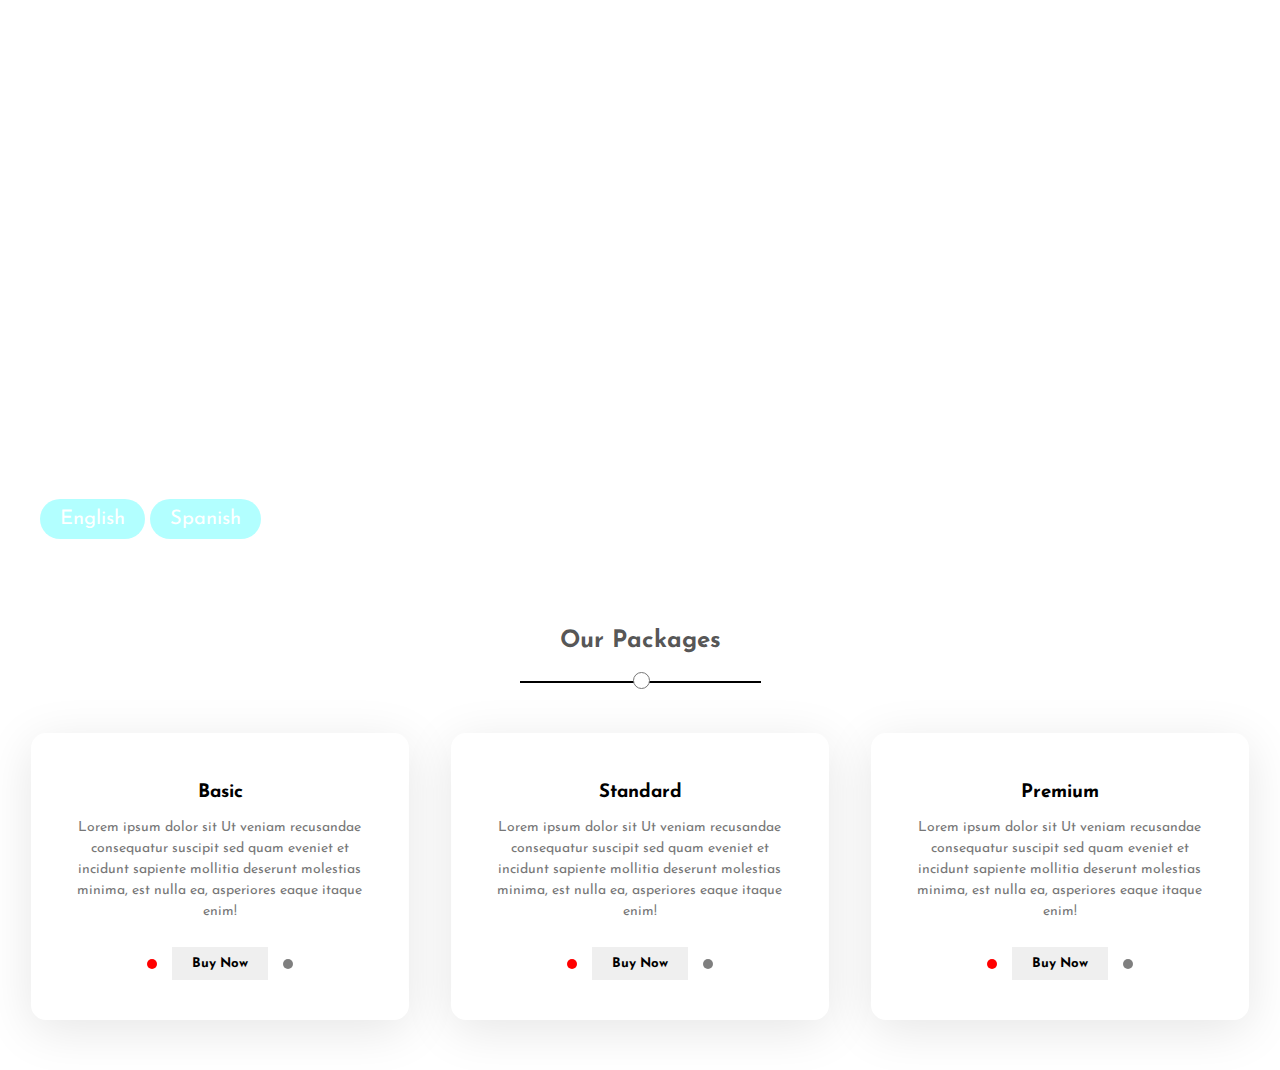
==== index.html @ 90517c31 "first commit" ====
<!DOCTYPE html>
<html>
  <head>
    <meta charset="utf-8" />
    <title>My first three.js app</title>
    <meta http-equiv="Content-Type" content="text/html; charset=utf-8" />
    <meta name="viewport" content="width=device-width, initial-scale=1.0">
    <link rel="stylesheet" href="./animated.css" />
    <link rel="preconnect" href="https://fonts.googleapis.com">
<link rel="preconnect" href="https://fonts.gstatic.com" crossorigin>
<link href="https://fonts.googleapis.com/css2?family=Josefin+Sans:ital,wght@0,300;0,400;0,500;0,600;0,700;1,300;1,400;1,600;1,700&display=swap" rel="stylesheet">
  </head>
  <body>
    <div class="cover-container" id="cover-container">
      <div class="cover" id="cover">
        <h1  id="cover-heading">The Best Watch</h1>
        <p  id="cover-text">
          Lorem ipsum dolor sit amet consectetur adipisicing elit. Unde vel animi soluta vero voluptate recusandae non fugit excepturi doloremque beatae placeat natus velit molestias quos, illum esse odio accusantium quam?
        </p>
		<button id="english" class="english">English</button>
		<button id="spanish" class="spanish">Spanish</button>
      </div>
      <!-- <div class="flash">
        <div></div>
      </div> -->
      <!-- <svg xmlns="http://www.w3.org/2000/svg" viewBox="0 0 1440 320"><path fill="#4b0082" fill-opacity="1" d="M0,288L48,282.7C96,277,192,267,288,240C384,213,480,171,576,154.7C672,139,768,149,864,154.7C960,160,1056,160,1152,133.3C1248,107,1344,53,1392,26.7L1440,0L1440,0L1392,0C1344,0,1248,0,1152,0C1056,0,960,0,864,0C768,0,672,0,576,0C480,0,384,0,288,0C192,0,96,0,48,0L0,0Z"></path></svg> -->
    <div id="canvas"></div>
    </div>
    <div class="packages">
    <h2 >Our Packages</h2>
    <div class="card-parent">
    <div class="card">
      <h3>Basic</h3>
      <p>Lorem ipsum dolor sit Ut veniam recusandae consequatur suscipit sed quam eveniet et incidunt sapiente mollitia deserunt molestias minima, est nulla ea, asperiores eaque itaque enim!</p>
      <button>Buy Now</button>
    </div>
    <div class="card">
      <h3>Standard</h3>
      <p>Lorem ipsum dolor sit Ut veniam recusandae consequatur suscipit sed quam eveniet et incidunt sapiente mollitia deserunt molestias minima, est nulla ea, asperiores eaque itaque enim!</p>
      <button>Buy Now</button>
    </div>
    <div class="card">
      <h3>Premium</h3>
      <p>Lorem ipsum dolor sit Ut veniam recusandae consequatur suscipit sed quam eveniet et incidunt sapiente mollitia deserunt molestias minima, est nulla ea, asperiores eaque itaque enim!</p>
      <button>Buy Now</button>
    </div>
  </div>

  </div>
    
    <script src="./Three.js"></script>
    <script src="./GLTFLoader.js"></script>
    <script src="https://cdnjs.cloudflare.com/ajax/libs/gsap/3.11.3/gsap.min.js"></script>
    <script type="module" src="./landing-page.js"></script>
  </body>
</html>
---- animated.css ----
* {
  padding: 0;
  margin: 0;
  box-sizing: border-box;
  font-family: "Josefin Sans", sans-serif;
}

canvas {
  /* position: fixed;
    top: 0;
    left: 0; */
  /* z-index: -1; */
  width: 100% !important;
  height: 60% !important;
  z-index: 100;

}

.cover-container {
  color: white;
  background-image: url("https://images.unsplash.com/photo-1618556450994-a6a128ef0d9d?ixlib=rb-1.2.1&ixid=MnwxMjA3fDB8MHxleHBsb3JlLWZlZWR8Nzd8fHxlbnwwfHx8fA%3D%3D&auto=format&fit=crop&w=400&q=60");
  background-repeat: no-repeat;
  background-size: cover;
  display: flex;
  align-items: center;
}

@media (max-width: 767px) {
  canvas {
    width: 100% !important;
    height: 60% !important;
    z-index: 500;
    display: block;
    padding: 0;
    margin: 0;
  }

  .cover-container {
    flex-direction: column;
    text-align: center;
  }

  .cover {
    padding: 40px 20px 0 !important;

  }


  .cover p {
    font-size: 22px !important;
    line-height: 1.5 !important;
    padding: 40px 10px;
    width: 80%;
    margin: auto;
  }

  .cover h1 {
    font-size: 40px;
    padding: 20px 0;
  }
}
@media (max-width: 340px){
  .cover h1{
    font-size: 25px !important;
  }
  .cover p{
    font-size: 16px;
  }
}

#canvas {
  height: 100%;
  display: flex;
  align-items: center;
}

.cover-container>* {
  flex: 1;
}

/* .cover-container svg{
    position: absolute;
    top: 0;
    left: 0;
    height: 100%;
    width: 100%;
} */
.cover {
  /* max-width: 50%; */
  padding: 40px;
  padding-top: 80px;
  padding-right: 0;
  /* flex-basis: 1; */
  /* padding-bottom: 100px; */
}

.cover h1 {
  font-size: 97px;
  font-weight: 700;
}

.cover p {
  font-size: 26px;
  margin-top: 15px;
  line-height: 1.5;
}

.cover button {
  padding: 10px 20px;
  font-size: 20px;
  color: black;
  /* border-radius: 10px; */
  margin-top: 15px;
  /* border-width: 10px; */
  /* background-color: white; */
  border-image-outset: 13px !important;
  position: relative;
  border-radius: 20px;
  background-color: rgba(0, 255, 255, 0.301);
  color: white;
  border: none;
}

.cover .english:hover,
.cover .english:active {
  background-image: url("https://cdn.pixabay.com/photo/2016/11/10/23/00/united-1815379__340.jpg");
  background-repeat: no-repeat;
  background-size: cover;
  color: white;
}

.cover .spanish:hover,
.cover .spanish:active {
  background-image: url("https://cdn.pixabay.com/photo/2020/06/14/17/31/spain-5298695__340.jpg");
  background-repeat: no-repeat;
  background-size: cover;
  color: white;
}

.cover button::before {}

.cover button::after {
  content: '';
  background: url('https://media.istockphoto.com/vectors/the-united-states-of-america-flag-vector-illustration-vector-id961747352?k=20&m=961747352&s=612x612&w=0&h=Hje8pMjiIxNZZX0lTZFvUfoZyPmCGcQANK3k0Y3XvZs=') 30 round;
  width: 20px;
  height: 100%;
  position: absolute;
  top: 0;
  left: -20;
  z-index: 100000;
}

.cover button:last-of-type:before {
  margin-left: 50px;
  border-image: url('https://media.istockphoto.com/photos/full-frame-flag-of-spain-flag-picture-id479224872?b=1&k=20&m=479224872&s=170667a&w=0&h=rshpQtaimsvrQO7jwsIdpn1KFBjyGocYDklzRdkbYJA=');
  border-image-slice: 34%;
}

.flash {
  background-color: rgba(255, 255, 255, 0.788);
  width: 150px;
  height: 150px;
  border-radius: 50%;
  transform: rotateX(60deg);
  position: relative;
  right: 115px;
}

.flash div {
  height: 0px;
  width: 200px;
  position: absolute;
  background-color: transparent;
  bottom: 80px;

  border-radius: 20px;
  border-top: 450px solid rgba(255, 255, 255, 0.329);
  border-left: 25px solid transparent;
  border-right: 25px solid transparent;
  left: -25px;
}

.packages {
  text-align: center;
  
  padding: 10px;
  position: relative;
}

h2 {
  text-align: center;
  padding: 40px;
  position: relative;
  width: fit-content;
  margin: auto;
  color: rgba(0, 0, 0, 0.678);
}

h2::before {
  content: '';
  position: absolute;
  width: 100%;
  height: 2px;
  bottom: 10px;
  left: 0;
  background-color: black;
  z-index: 30;
}

h2::after {
  content: '';
  position: absolute;
  bottom: 4px;
  left: 50%;
  margin-left: -7.5px;
  width: 15px;
  height: 15px;
  border-radius: 50%;
  background-color: white;
  border: 1px solid #777;
  z-index: 50;
}

.card-parent {
  display: flex;
  justify-content: space-around;
  align-items: center;
  flex-wrap: wrap;
  margin-top: 30px;
  position: relative;
  margin: 40px 0;
}

.card {
  flex-basis: 30%;
  padding: 40px 0 ;
  border-radius: 15px;
  box-shadow: rgba(0, 0, 0, 0.1) 0px 10px 50px;
  flex-wrap: wrap;
  transition: 0.5s transform;

}

.card:hover {
  /* transform: translateY(-10px); */
  transform: scale(1.1);
}

@media (max-width: 767px) {
  .card {
    flex-basis: 44%;
    margin-top: 40px;
  }

  @media (max-width: 600px) {
    .card {
      flex-basis: 80%;
    }
  }
}

.card h3 {
  padding: 10px;
  color: black;
}

.card p {
  line-height: 1.5;
  padding: 5px 8px;
  font-size: 14px;
  color: #777;
}

.card h2,
.card p,
.card button {
  margin-top: 10px;
  z-index: 100;
}

.card button {
  font-weight: bold;
}

.card button {
  margin-top: 20px;
  padding: 10px 20px;
  border: none;
  /* border-radius: 15px; */
  color: white;
  z-index: 100;
  outline: none;
  position: relative;
  transition: 4s linear transform color;
  color: black;
  
}
.card button:hover{
  animation: btnColor 2s linear;

}
.card button:hover::before {
  animation-name: fill-btn-left;
  animation-duration: 2s;

}

.card button:hover::after {
  animation-name: fill-btn-right;
  animation-duration: 2s;

}

.card button::before {
  content: '';
  position: absolute;
  width: 10px;
  height: 10px;
  border-radius: 50%;
  left: -25px;
  top: 50%;
  transform: translateY(-50%);
  z-index: -1;
  background-color: red;


}

.card button::after {
  content: '';
  position: absolute;
  width: 10px;
  height: 10px;
  border-radius: 50%;
  right: -25px;
  top: 50%;
  transform: translateY(-50%);
  z-index: -1;
  background-color: rgba(0, 0, 0, 0.5);

}

.card p {
  width: 80%;
  margin: auto;
}

@keyframes fill-btn-left {

  0% {
    left: -25px;
    border-radius: 50%;
    width: 10px;
    height: 10px;
    z-index: -1;
  }

  50% {
    left: 0;
    width: 51%;
    height: 100%;
    border-radius: 0;
  }

}
@keyframes btnColor{
  0%{
    color: black;
  }
  50%{
    color: white;
  }
  100%{
    color: black;
  }
  
}

@keyframes fill-btn-right {
  0% {
    right: -25px;
    border-radius: 50%;
    width: 10px;
    height: 10px;
  }

  50% {
    right: 0;
    width: 51%;
    height: 100%;
    border-radius: 0;
  }

}
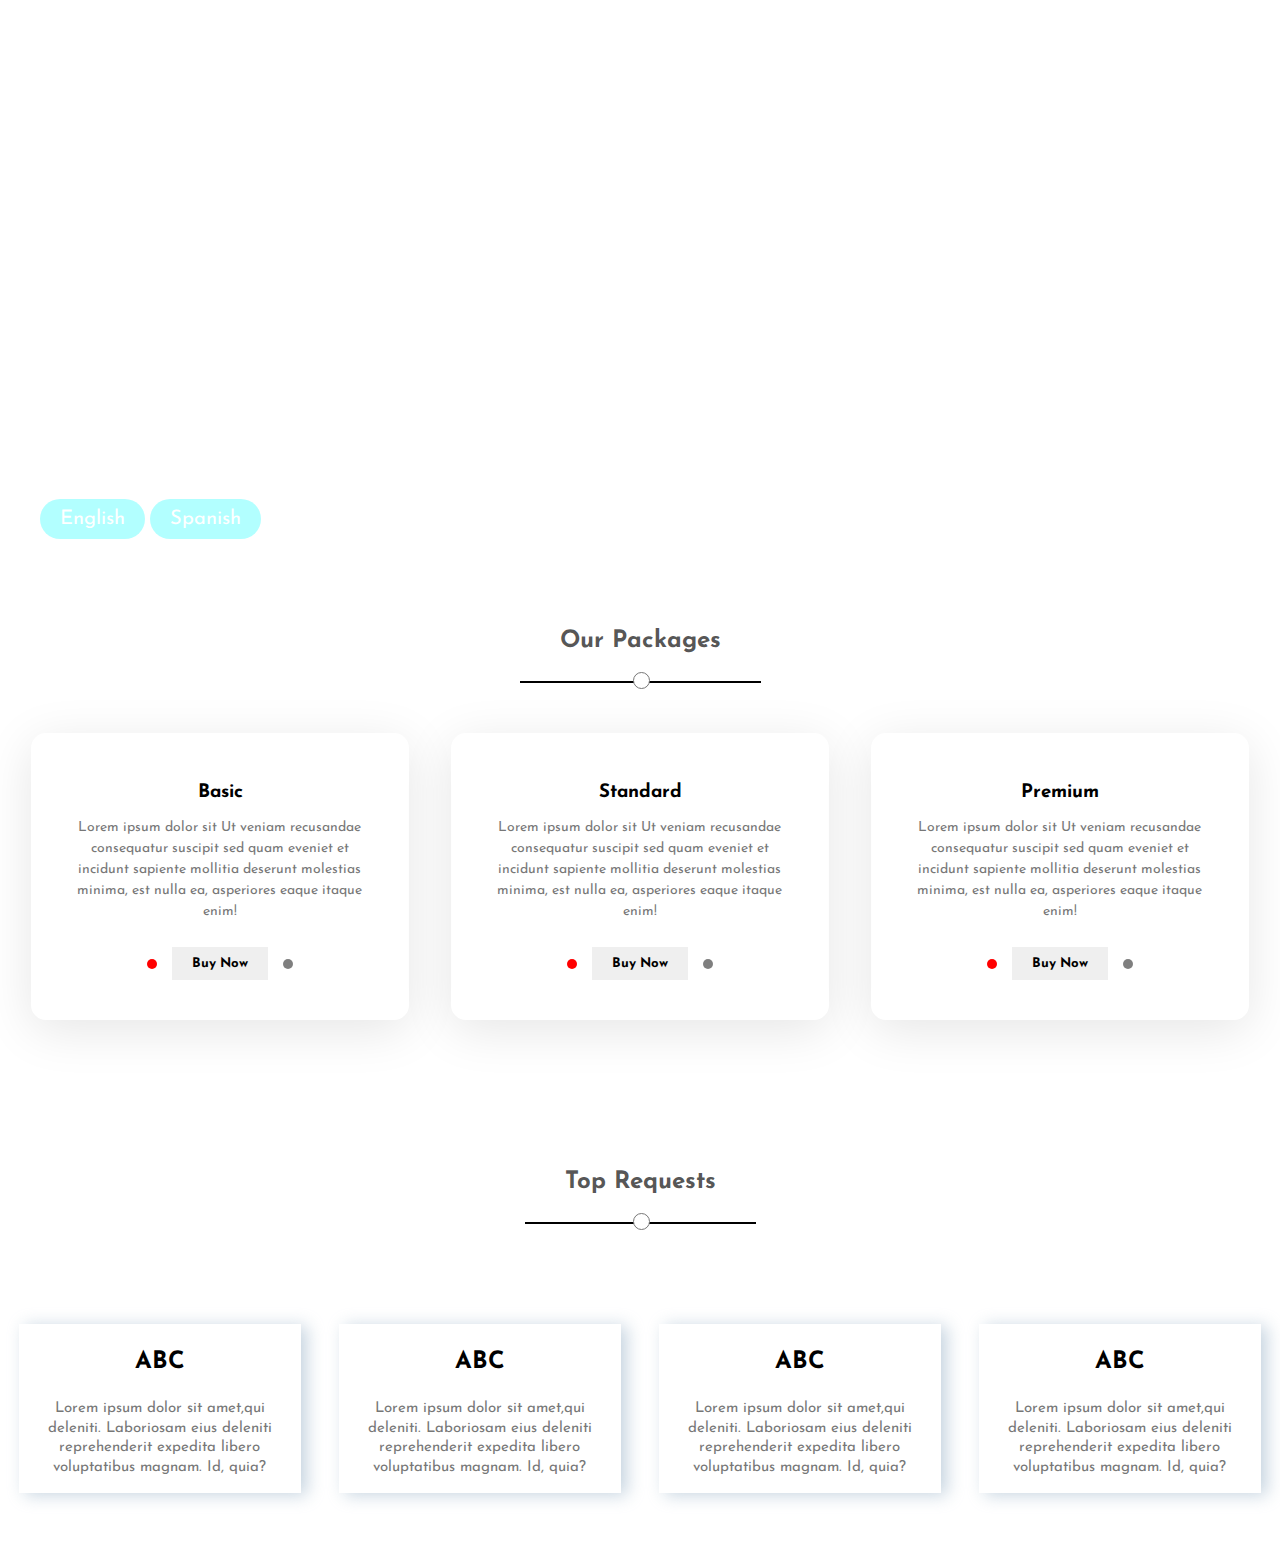
==== commit b244e085: "add top requests" ====
--- a/index.html
+++ b/index.html
@@ -45,12 +45,57 @@
       <button>Buy Now</button>
     </div>
   </div>
+  </div>
+  <div class="top-requests">
+    <h2>Top Requests</h2>
+    <div class="boxes-container">
+    <div class="box">
+      <div class="img-parent">
+      <img src="https://img.freepik.com/free-vector/smart-watch-realistic-image-black_1284-11873.jpg?w=740&t=st=1674070138~exp=1674070738~hmac=6535d21c7831dd182464717a16305c847e208a6c2ba65c19c1aa85c89107b47e" alt="">
+    </div>
+      <h3>ABC</h3>
+      <p>Lorem ipsum dolor sit amet,qui deleniti. Laboriosam eius deleniti reprehenderit expedita libero voluptatibus magnam. Id, quia?</p>
+      <div class="stars">
+        <img src="https://cdn.pixabay.com/photo/2022/01/11/12/16/rating-6930474__340.png" alt="">
+      </div>
+    </div>
+    <div class="box">
+      <div class="img-parent">
+      <img src="https://cdn.pixabay.com/photo/2018/03/26/22/17/watch-3264349__340.jpg" alt="">
+    </div>
+      <h3>ABC</h3>
+      <p>Lorem ipsum dolor sit amet,qui deleniti. Laboriosam eius deleniti reprehenderit expedita libero voluptatibus magnam. Id, quia?</p>
+      <div class="stars">
+        <img src="https://cdn.pixabay.com/photo/2022/01/11/12/16/rating-6930474__340.png" alt="">
+      </div>
+    </div>
+    <div class="box">
+      <div class="img-parent">
+      <img src="https://cdn.pixabay.com/photo/2014/01/25/00/12/clock-251321__340.png" alt="">
+    </div>
+      <h3>ABC</h3>
+      <p>Lorem ipsum dolor sit amet,qui deleniti. Laboriosam eius deleniti reprehenderit expedita libero voluptatibus magnam. Id, quia?</p>
+      <div class="stars">
+        <img src="https://cdn.pixabay.com/photo/2022/01/11/12/16/rating-6930474__340.png" alt="">
+      </div>
+    </div>
+    <div class="box">
+      <div class="img-parent">
+      <img src="https://img.freepik.com/free-photo/stylish-golden-watch-white-surface_181624-27078.jpg?size=338&ext=jpg&ga=GA1.1.489202319.1659533835" alt="">
+    </div>
+      <h3>ABC</h3>
+      <p>Lorem ipsum dolor sit amet,qui deleniti. Laboriosam eius deleniti reprehenderit expedita libero voluptatibus magnam. Id, quia?</p>
 
+      <div class="stars">
+        <img src="https://cdn.pixabay.com/photo/2022/01/11/12/16/rating-6930474__340.png" alt="">
+      </div>
+    </div>
+  </div>
   </div>
     
-    <script src="./Three.js"></script>
-    <script src="./GLTFLoader.js"></script>
-    <script src="https://cdnjs.cloudflare.com/ajax/libs/gsap/3.11.3/gsap.min.js"></script>
-    <script type="module" src="./landing-page.js"></script>
+  <script src="./Three.js"></script>
+  <script src="./GLTFLoader.js"></script>
+  <script src="https://cdnjs.cloudflare.com/ajax/libs/gsap/3.11.3/gsap.min.js"></script>
+  <script type="module" src="./landing-page.js"></script>
   </body>
 </html>
--- a/animated.css
+++ b/animated.css
@@ -5,6 +5,7 @@
   font-family: "Josefin Sans", sans-serif;
 }
 
+/* Start Cover */
 canvas {
   /* position: fixed;
     top: 0;
@@ -27,12 +28,10 @@
 
 @media (max-width: 767px) {
   canvas {
-    width: 100% !important;
-    height: 60% !important;
+    width: 50% !important;
     z-index: 500;
-    display: block;
     padding: 0;
-    margin: 0;
+    margin: auto;
   }
 
   .cover-container {
@@ -42,10 +41,7 @@
 
   .cover {
     padding: 40px 20px 0 !important;
-
-  }
-
-
+  }
   .cover p {
     font-size: 22px !important;
     line-height: 1.5 !important;
@@ -53,10 +49,14 @@
     width: 80%;
     margin: auto;
   }
-
   .cover h1 {
-    font-size: 40px;
+    font-size: 50px !important;
     padding: 20px 0;
+  }
+}
+@media (max-width: 500px) and (min-width: 341px){
+  .cover h1{
+    font-size: 35px !important;
   }
 }
 @media (max-width: 340px){
@@ -119,6 +119,7 @@
   background-color: rgba(0, 255, 255, 0.301);
   color: white;
   border: none;
+  outline: none;
 }
 
 .cover .english:hover,
@@ -155,7 +156,7 @@
   border-image: url('https://media.istockphoto.com/photos/full-frame-flag-of-spain-flag-picture-id479224872?b=1&k=20&m=479224872&s=170667a&w=0&h=rshpQtaimsvrQO7jwsIdpn1KFBjyGocYDklzRdkbYJA=');
   border-image-slice: 34%;
 }
-
+/* End Cover */
 .flash {
   background-color: rgba(255, 255, 255, 0.788);
   width: 150px;
@@ -179,7 +180,7 @@
   border-right: 25px solid transparent;
   left: -25px;
 }
-
+/* Start Cards */
 .packages {
   text-align: center;
   
@@ -246,6 +247,8 @@
   transform: scale(1.1);
 }
 
+
+
 @media (max-width: 767px) {
   .card {
     flex-basis: 44%;
@@ -270,18 +273,12 @@
   font-size: 14px;
   color: #777;
 }
-
 .card h2,
 .card p,
 .card button {
   margin-top: 10px;
   z-index: 100;
 }
-
-.card button {
-  font-weight: bold;
-}
-
 .card button {
   margin-top: 20px;
   padding: 10px 20px;
@@ -293,22 +290,23 @@
   position: relative;
   transition: 4s linear transform color;
   color: black;
+  font-weight: bold;
   
 }
 .card button:hover{
   animation: btnColor 2s linear;
-
+  
 }
 .card button:hover::before {
   animation-name: fill-btn-left;
   animation-duration: 2s;
-
+  
 }
 
 .card button:hover::after {
   animation-name: fill-btn-right;
   animation-duration: 2s;
-
+  
 }
 
 .card button::before {
@@ -322,8 +320,8 @@
   transform: translateY(-50%);
   z-index: -1;
   background-color: red;
-
-
+  
+  
 }
 
 .card button::after {
@@ -337,14 +335,93 @@
   transform: translateY(-50%);
   z-index: -1;
   background-color: rgba(0, 0, 0, 0.5);
-
+  
 }
 
 .card p {
   width: 80%;
   margin: auto;
 }
-
+/* End Cards */
+/* Start Requests */
+.top-requests{
+  padding: 60px 0;
+  
+}
+.boxes-container{
+  display: flex;
+  justify-content: space-around;
+  align-items: center;
+  flex-wrap: wrap;
+  margin-top: 50px;
+}
+.boxes-container .box{
+  position: relative;
+  margin-top: 40px;
+  flex-basis: 22%;
+  box-shadow: rgba(136, 165, 191, 0.48) 6px 2px 16px 0px, rgba(255, 255, 255, 0.8) -6px -2px 16px 0px;
+  overflow: hidden;
+}
+.boxes-container .box::before{
+  content: '';
+  position: absolute;
+  width: 0;
+  height: 0;
+  top: 50%;
+  left: 50%;
+  transform: translate(-50%, -50%);
+  background-color: rgba(255, 255, 255, 0.253);
+  transition: 1s;
+  z-index: -1;
+}
+.boxes-container .box:hover::before{
+  width: 200%;
+  height: 200%;
+  z-index: 1;
+}
+  .boxes-container .box .img-parent{
+  text-align: center;
+}
+@media(max-width: 768px){
+  .boxes-container .box{
+    flex-basis: 45%;
+  }
+}
+@media(max-width: 500px){
+  .boxes-container .box{
+    flex-basis: 90%;
+  }
+}
+.boxes-container .box img{
+  max-width: 100%;
+  width: 250px;
+}
+.box h3{
+  text-align: center;
+  font-size: 24px;
+  padding: 10px 0 25px 0 ;
+}
+.box p{
+ color: #777;
+ line-height: 1.3;
+ width: 90%;
+ margin: auto;
+ text-align: center;
+ font-size: 15px;
+}
+.box h5{
+  text-align: center;
+  padding: 25px 0;
+  font-size: 20px;
+  color: rgb(0, 0, 139);
+}
+.stars{
+  max-width: 100%;
+  width: 100px;
+  margin: auto;
+}
+/* Start Requests */
+/* Start Animation */
 @keyframes fill-btn-left {
 
   0% {
@@ -391,4 +468,5 @@
     border-radius: 0;
   }
 
-}+}
+/* End Animation */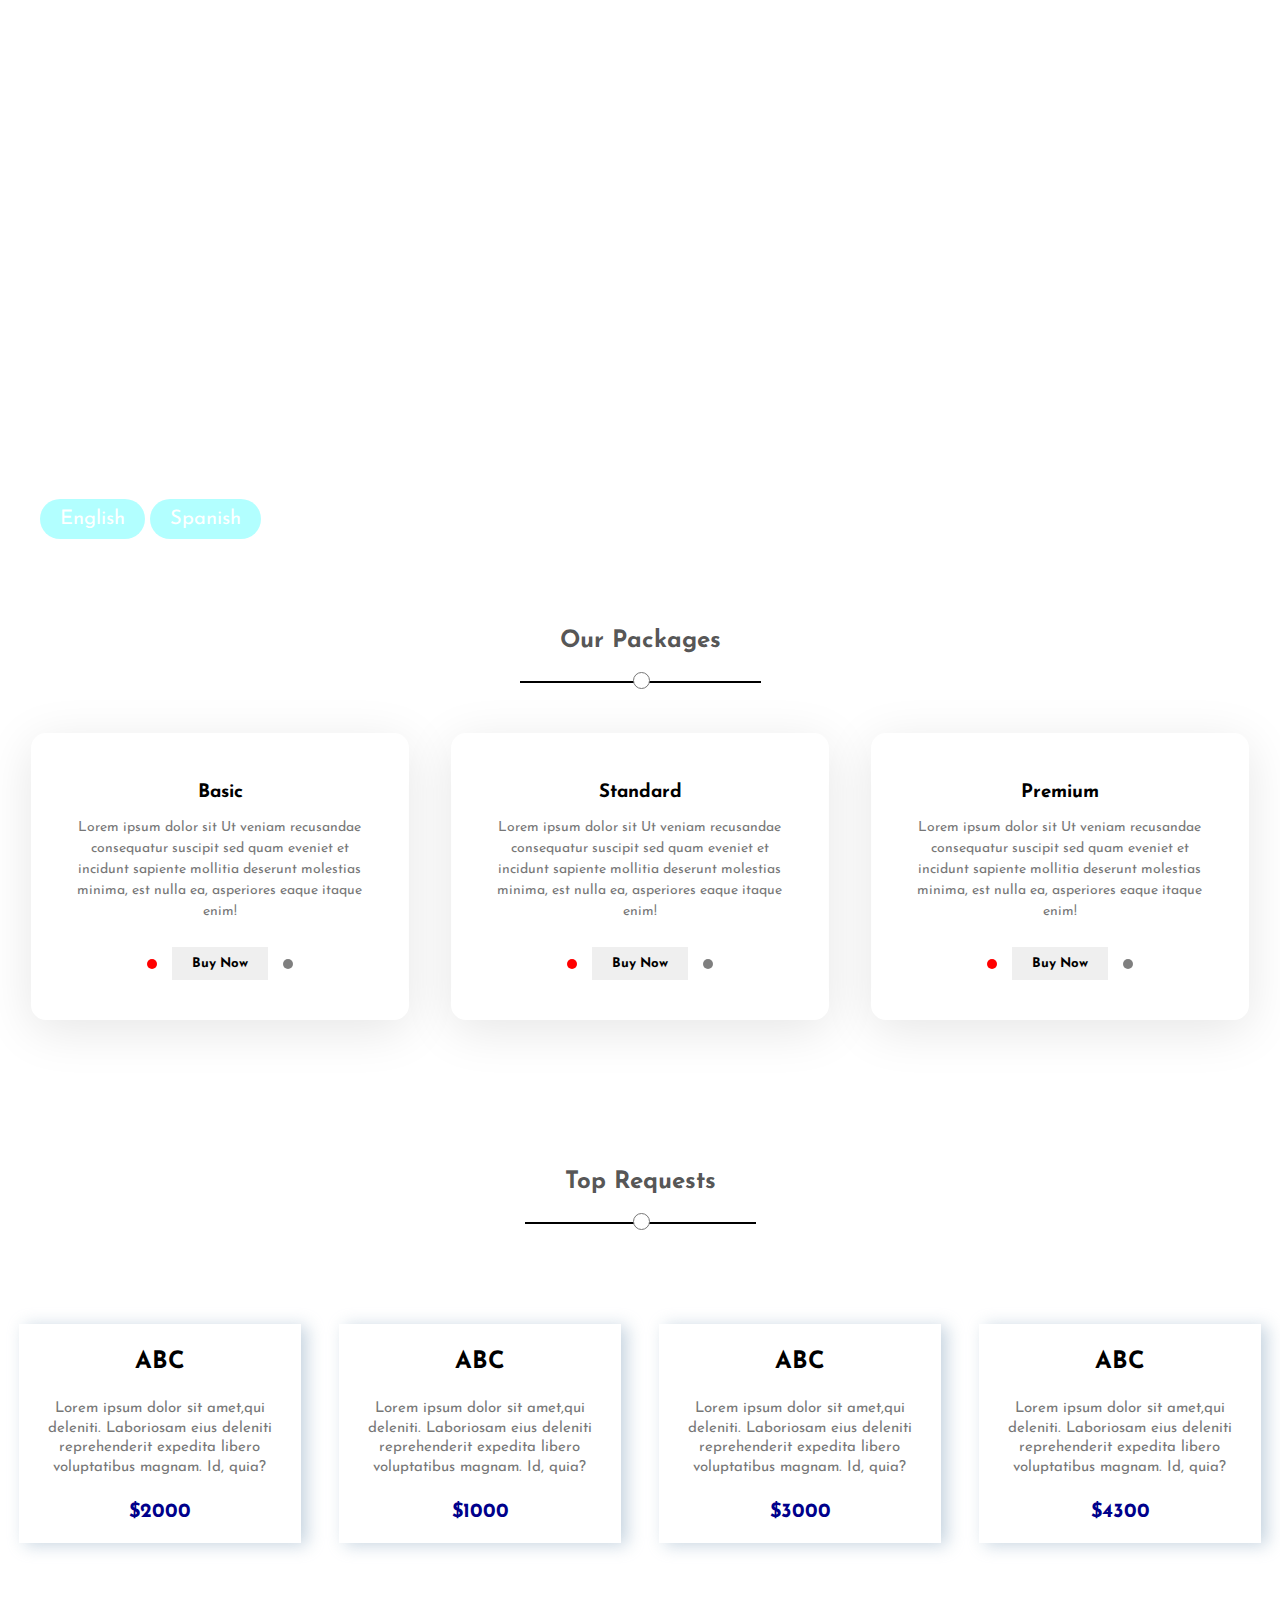
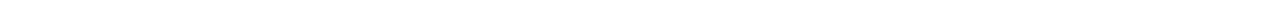
==== commit d04d0bf3: "add price" ====
--- a/index.html
+++ b/index.html
@@ -55,6 +55,7 @@
     </div>
       <h3>ABC</h3>
       <p>Lorem ipsum dolor sit amet,qui deleniti. Laboriosam eius deleniti reprehenderit expedita libero voluptatibus magnam. Id, quia?</p>
+      <h5>$2000</h5>
       <div class="stars">
         <img src="https://cdn.pixabay.com/photo/2022/01/11/12/16/rating-6930474__340.png" alt="">
       </div>
@@ -65,6 +66,7 @@
     </div>
       <h3>ABC</h3>
       <p>Lorem ipsum dolor sit amet,qui deleniti. Laboriosam eius deleniti reprehenderit expedita libero voluptatibus magnam. Id, quia?</p>
+      <h5>$1000</h5>
       <div class="stars">
         <img src="https://cdn.pixabay.com/photo/2022/01/11/12/16/rating-6930474__340.png" alt="">
       </div>
@@ -75,6 +77,7 @@
     </div>
       <h3>ABC</h3>
       <p>Lorem ipsum dolor sit amet,qui deleniti. Laboriosam eius deleniti reprehenderit expedita libero voluptatibus magnam. Id, quia?</p>
+      <h5>$3000</h5>
       <div class="stars">
         <img src="https://cdn.pixabay.com/photo/2022/01/11/12/16/rating-6930474__340.png" alt="">
       </div>
@@ -85,7 +88,7 @@
     </div>
       <h3>ABC</h3>
       <p>Lorem ipsum dolor sit amet,qui deleniti. Laboriosam eius deleniti reprehenderit expedita libero voluptatibus magnam. Id, quia?</p>
-
+    <h5>$4300</h5>
       <div class="stars">
         <img src="https://cdn.pixabay.com/photo/2022/01/11/12/16/rating-6930474__340.png" alt="">
       </div>
--- a/animated.css
+++ b/animated.css
@@ -370,7 +370,7 @@
   top: 50%;
   left: 50%;
   transform: translate(-50%, -50%);
-  background-color: rgba(255, 255, 255, 0.253);
+  background-color: rgba(255, 255, 255, 0.37);
   transition: 1s;
   z-index: -1;
 }
@@ -411,7 +411,7 @@
 }
 .box h5{
   text-align: center;
-  padding: 25px 0;
+  padding: 25px 0 5px;
   font-size: 20px;
   color: rgb(0, 0, 139);
 }
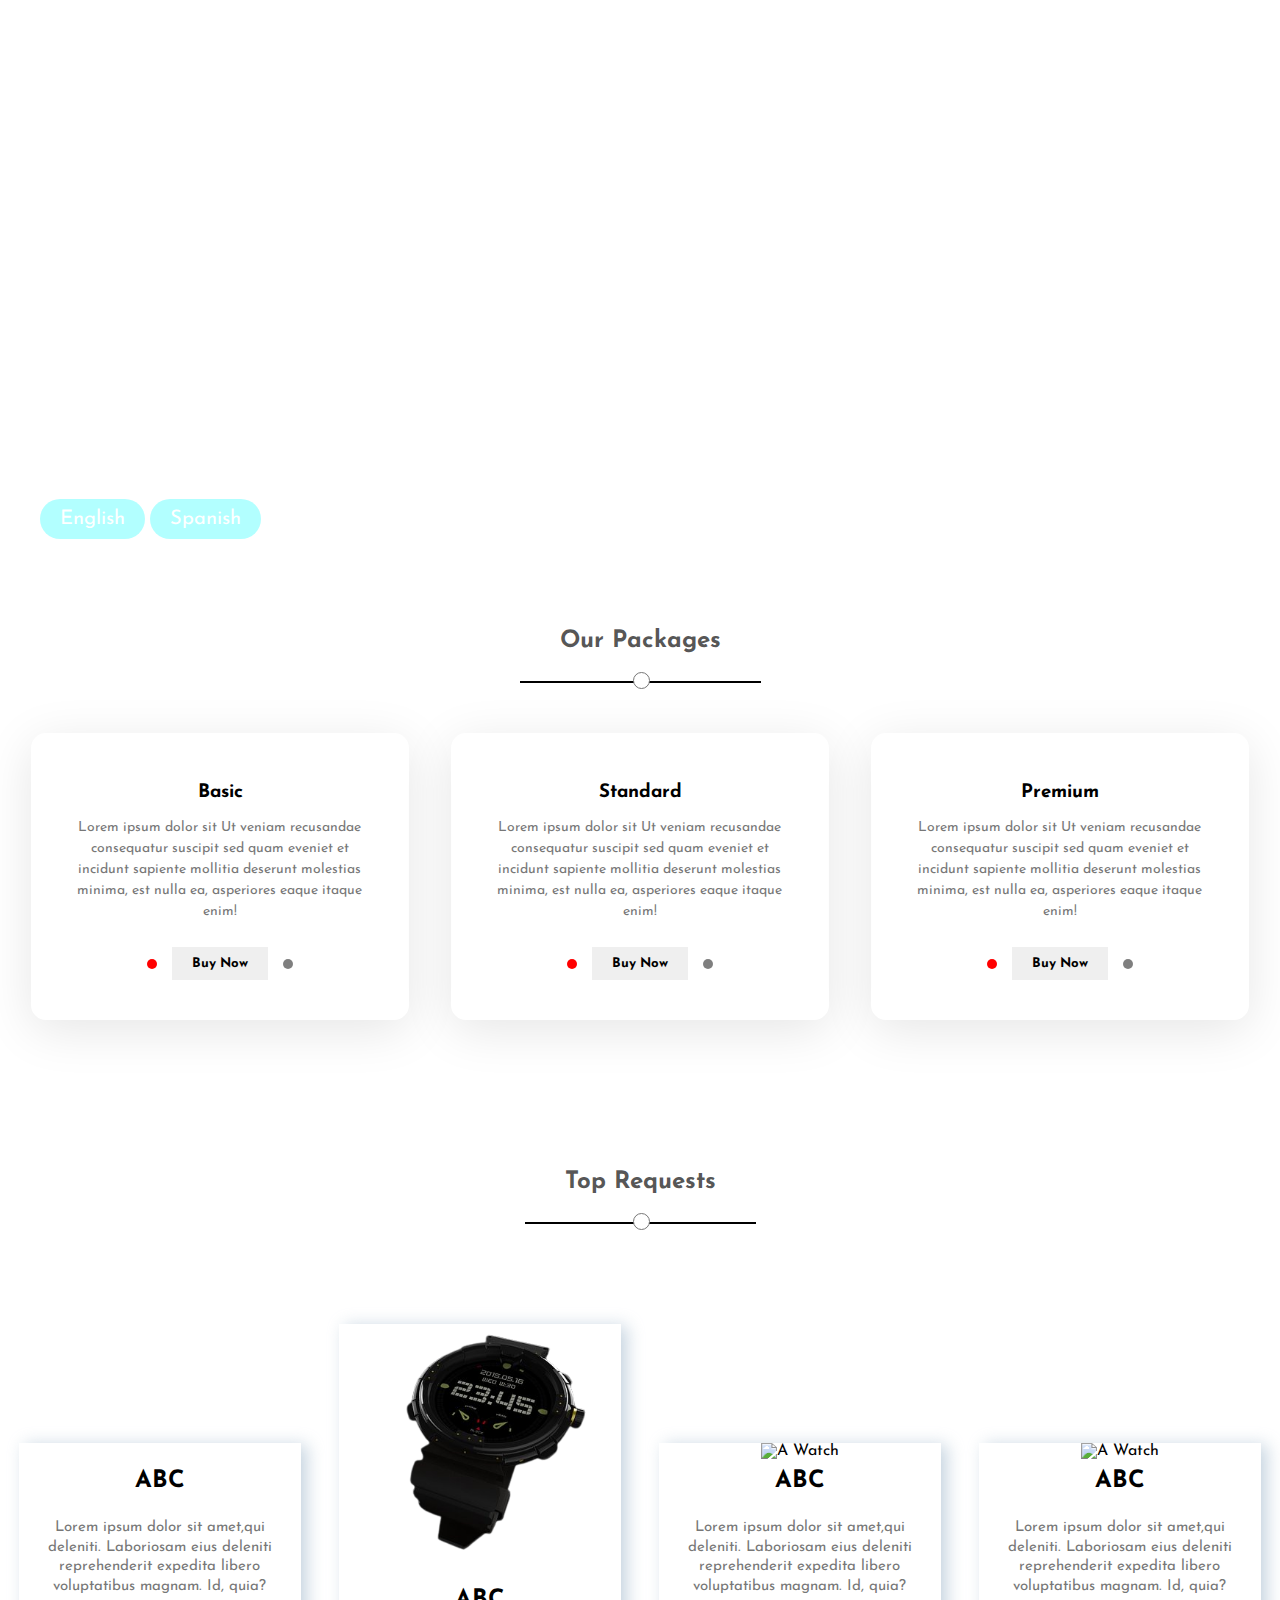
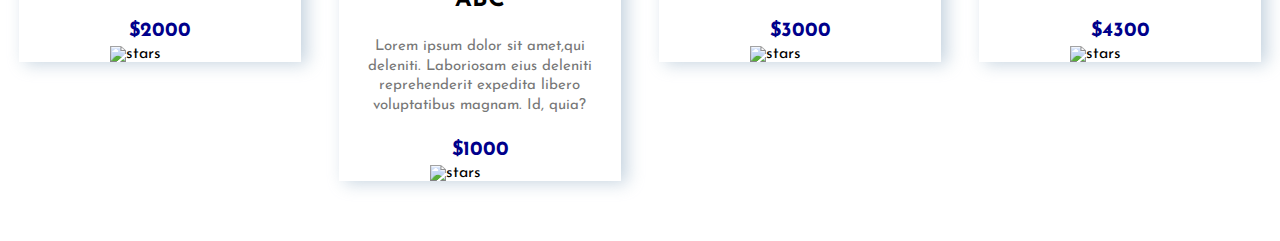
==== commit 43b03ebb: "change a watch image" ====
--- a/index.html
+++ b/index.html
@@ -57,40 +57,40 @@
       <p>Lorem ipsum dolor sit amet,qui deleniti. Laboriosam eius deleniti reprehenderit expedita libero voluptatibus magnam. Id, quia?</p>
       <h5>$2000</h5>
       <div class="stars">
-        <img src="https://cdn.pixabay.com/photo/2022/01/11/12/16/rating-6930474__340.png" alt="">
+        <img src="https://cdn.pixabay.com/photo/2022/01/11/12/16/rating-6930474__340.png" alt="stars">
       </div>
     </div>
     <div class="box">
       <div class="img-parent">
-      <img src="https://cdn.pixabay.com/photo/2018/03/26/22/17/watch-3264349__340.jpg" alt="">
+      <img src="./images/watch-1660232__340-removebg-preview.png" alt="A Watch">
     </div>
       <h3>ABC</h3>
       <p>Lorem ipsum dolor sit amet,qui deleniti. Laboriosam eius deleniti reprehenderit expedita libero voluptatibus magnam. Id, quia?</p>
       <h5>$1000</h5>
       <div class="stars">
-        <img src="https://cdn.pixabay.com/photo/2022/01/11/12/16/rating-6930474__340.png" alt="">
+        <img src="https://cdn.pixabay.com/photo/2022/01/11/12/16/rating-6930474__340.png" alt="stars">
       </div>
     </div>
     <div class="box">
       <div class="img-parent">
-      <img src="https://cdn.pixabay.com/photo/2014/01/25/00/12/clock-251321__340.png" alt="">
+      <img src="https://cdn.pixabay.com/photo/2014/01/25/00/12/clock-251321__340.png" alt="A Watch">
     </div>
       <h3>ABC</h3>
       <p>Lorem ipsum dolor sit amet,qui deleniti. Laboriosam eius deleniti reprehenderit expedita libero voluptatibus magnam. Id, quia?</p>
       <h5>$3000</h5>
       <div class="stars">
-        <img src="https://cdn.pixabay.com/photo/2022/01/11/12/16/rating-6930474__340.png" alt="">
+        <img src="https://cdn.pixabay.com/photo/2022/01/11/12/16/rating-6930474__340.png" alt="stars">
       </div>
     </div>
     <div class="box">
       <div class="img-parent">
-      <img src="https://img.freepik.com/free-photo/stylish-golden-watch-white-surface_181624-27078.jpg?size=338&ext=jpg&ga=GA1.1.489202319.1659533835" alt="">
+      <img src="https://img.freepik.com/free-photo/stylish-golden-watch-white-surface_181624-27078.jpg?size=338&ext=jpg&ga=GA1.1.489202319.1659533835" alt="A Watch">
     </div>
       <h3>ABC</h3>
       <p>Lorem ipsum dolor sit amet,qui deleniti. Laboriosam eius deleniti reprehenderit expedita libero voluptatibus magnam. Id, quia?</p>
     <h5>$4300</h5>
       <div class="stars">
-        <img src="https://cdn.pixabay.com/photo/2022/01/11/12/16/rating-6930474__340.png" alt="">
+        <img src="https://cdn.pixabay.com/photo/2022/01/11/12/16/rating-6930474__340.png" alt="stars">
       </div>
     </div>
   </div>
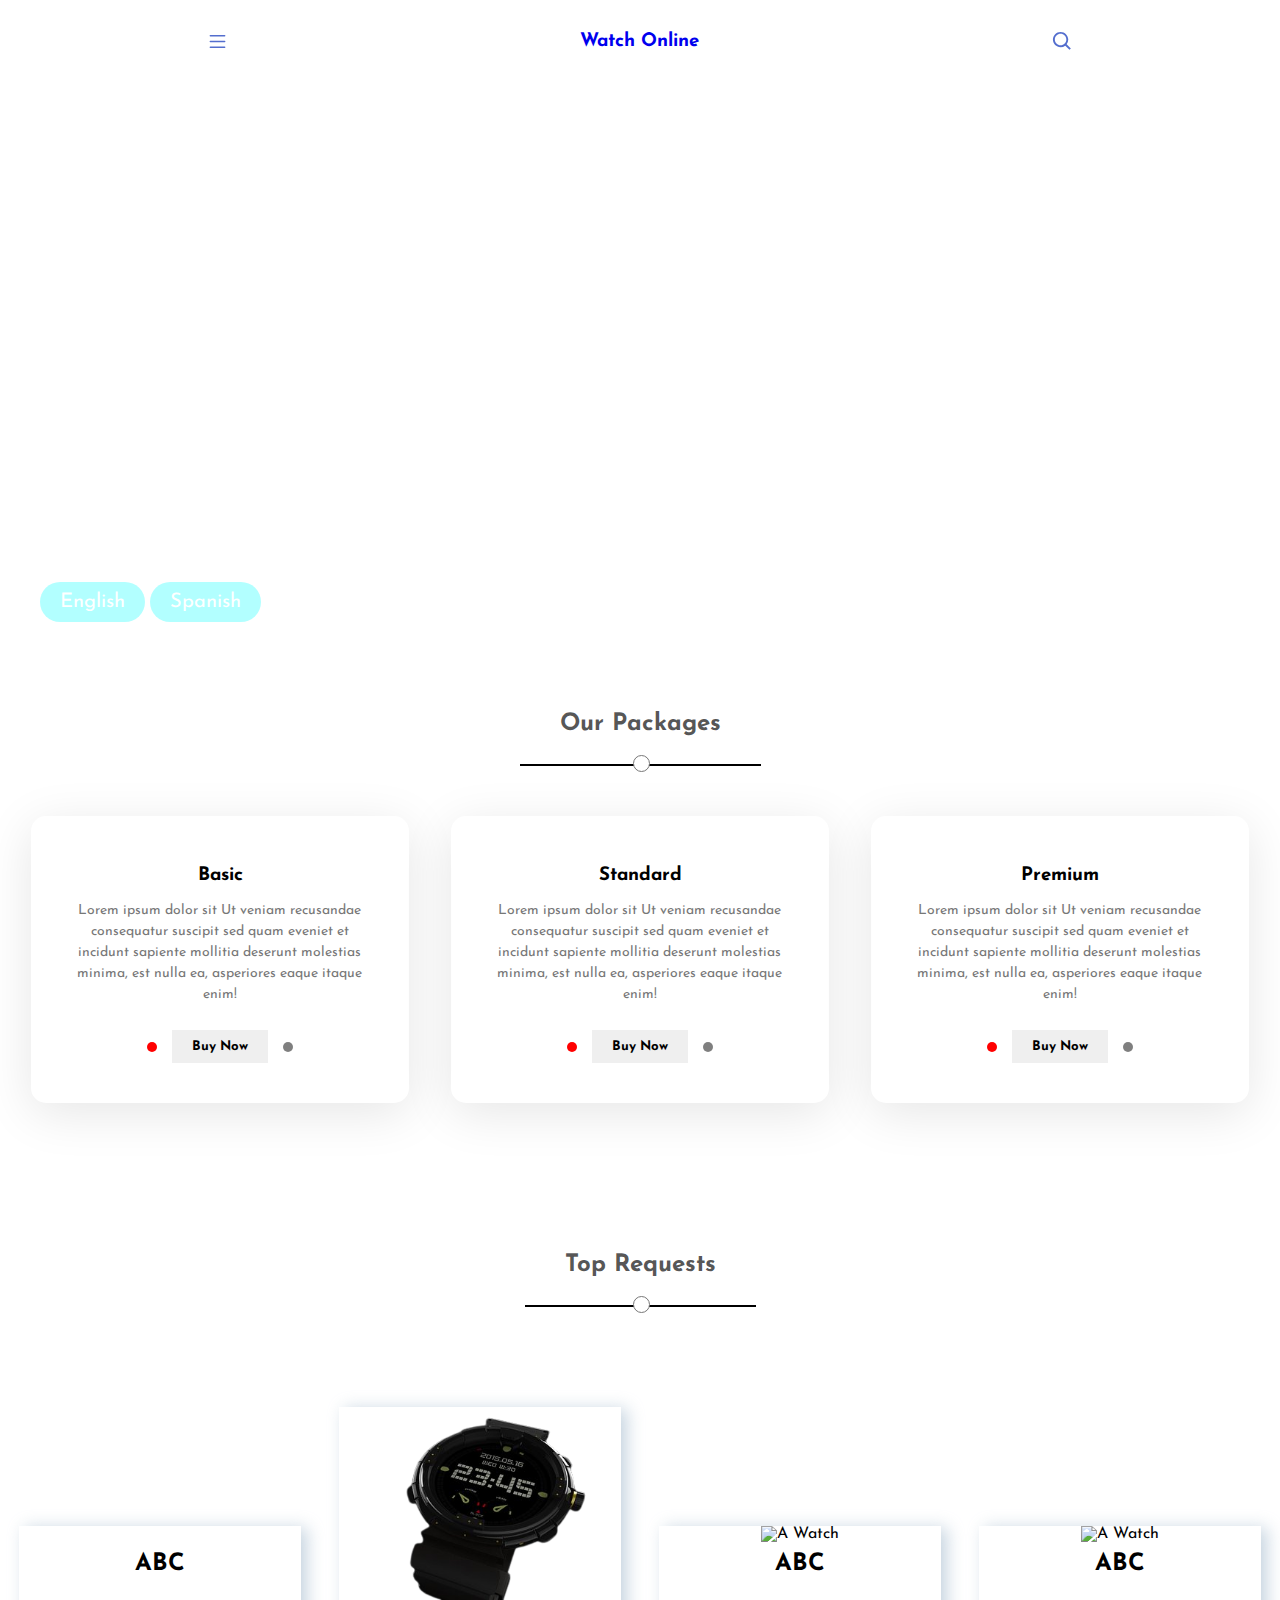
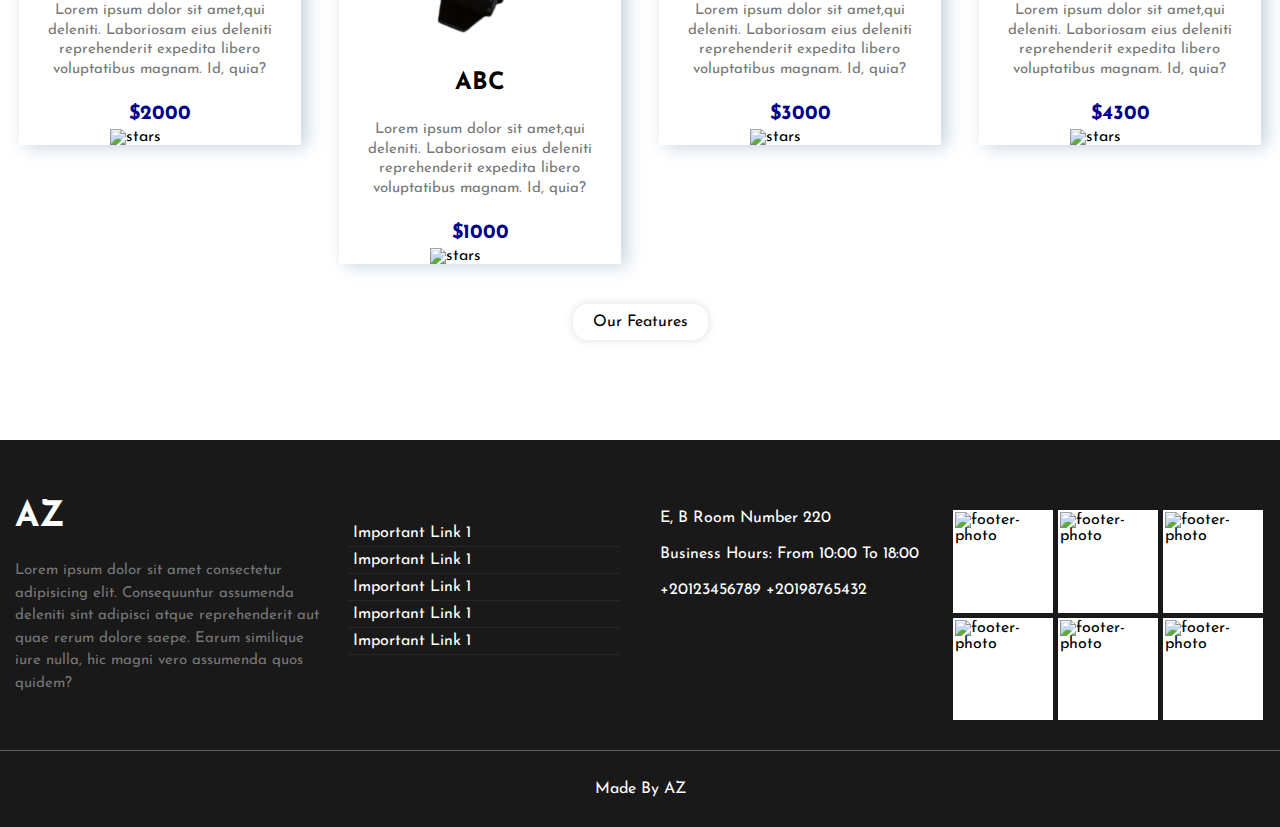
==== commit 20b6924e: "add packages page" ====
--- a/index.html
+++ b/index.html
@@ -4,101 +4,285 @@
     <meta charset="utf-8" />
     <title>My first three.js app</title>
     <meta http-equiv="Content-Type" content="text/html; charset=utf-8" />
-    <meta name="viewport" content="width=device-width, initial-scale=1.0">
-    <link rel="stylesheet" href="./animated.css" />
-    <link rel="preconnect" href="https://fonts.googleapis.com">
-<link rel="preconnect" href="https://fonts.gstatic.com" crossorigin>
-<link href="https://fonts.googleapis.com/css2?family=Josefin+Sans:ital,wght@0,300;0,400;0,500;0,600;0,700;1,300;1,400;1,600;1,700&display=swap" rel="stylesheet">
+    <meta name="viewport" content="width=device-width, initial-scale=1.0" />
+    <link rel="stylesheet" href="./CSS/animated.css" />
+    <link rel="preconnect" href="https://fonts.googleapis.com" />
+    <link rel="preconnect" href="https://fonts.gstatic.com" crossorigin />
+    <link
+      href="https://fonts.googleapis.com/css2?family=Josefin+Sans:ital,wght@0,300;0,400;0,500;0,600;0,700;1,300;1,400;1,600;1,700&display=swap"
+      rel="stylesheet"
+    />
+    <!-- Font Awesome Library -->
+    <link rel="stylesheet" href="./css/all.min.css" />
   </head>
   <body>
+    <!-- Start Navbar -->
+    <div class="navbar-container">
+      <svg
+        stroke="currentColor"
+        fill="currentColor"
+        stroke-width="0"
+        viewBox="0 0 16 16"
+        class="navbar-list-icon"
+        height="1em"
+        width="1em"
+        xmlns="http://www.w3.org/2000/svg"
+      >
+        <path
+          fill-rule="evenodd"
+          d="M2.5 12a.5.5 0 0 1 .5-.5h10a.5.5 0 0 1 0 1H3a.5.5 0 0 1-.5-.5zm0-4a.5.5 0 0 1 .5-.5h10a.5.5 0 0 1 0 1H3a.5.5 0 0 1-.5-.5zm0-4a.5.5 0 0 1 .5-.5h10a.5.5 0 0 1 0 1H3a.5.5 0 0 1-.5-.5z"
+        ></path></svg
+      ><a class="navlink active" href="/" aria-current="page"
+        ><h3 class="navbar-heading">Watch Online</h3></a
+      ><svg
+        stroke="currentColor"
+        fill="currentColor"
+        stroke-width="0"
+        viewBox="0 0 24 24"
+        class="navbar-search-icon"
+        height="1em"
+        width="1em"
+        xmlns="http://www.w3.org/2000/svg"
+      >
+        <path
+          d="M10 18a7.952 7.952 0 0 0 4.897-1.688l4.396 4.396 1.414-1.414-4.396-4.396A7.952 7.952 0 0 0 18 10c0-4.411-3.589-8-8-8s-8 3.589-8 8 3.589 8 8 8zm0-14c3.309 0 6 2.691 6 6s-2.691 6-6 6-6-2.691-6-6 2.691-6 6-6z"
+        ></path>
+      </svg>
+    </div>
+    <!-- End Navbar -->
+    <!-- Start Cover Container -->
     <div class="cover-container" id="cover-container">
       <div class="cover" id="cover">
-        <h1  id="cover-heading">The Best Watch</h1>
-        <p  id="cover-text">
-          Lorem ipsum dolor sit amet consectetur adipisicing elit. Unde vel animi soluta vero voluptate recusandae non fugit excepturi doloremque beatae placeat natus velit molestias quos, illum esse odio accusantium quam?
+        <h1 id="cover-heading">The Best Watch</h1>
+        <p id="cover-text">
+          Lorem ipsum dolor sit amet consectetur adipisicing elit. Unde vel
+          animi soluta vero voluptate recusandae non fugit excepturi doloremque
+          beatae placeat natus velit molestias quos, illum esse odio accusantium
+          quam?
         </p>
-		<button id="english" class="english">English</button>
-		<button id="spanish" class="spanish">Spanish</button>
+        <button id="english" class="english">English</button>
+        <button id="spanish" class="spanish">Spanish</button>
       </div>
       <!-- <div class="flash">
         <div></div>
       </div> -->
       <!-- <svg xmlns="http://www.w3.org/2000/svg" viewBox="0 0 1440 320"><path fill="#4b0082" fill-opacity="1" d="M0,288L48,282.7C96,277,192,267,288,240C384,213,480,171,576,154.7C672,139,768,149,864,154.7C960,160,1056,160,1152,133.3C1248,107,1344,53,1392,26.7L1440,0L1440,0L1392,0C1344,0,1248,0,1152,0C1056,0,960,0,864,0C768,0,672,0,576,0C480,0,384,0,288,0C192,0,96,0,48,0L0,0Z"></path></svg> -->
-    <div id="canvas"></div>
-    </div>
+      <div id="canvas"></div>
+    </div>
+    <!-- End Cover Container -->
+    <!-- Start Packages -->
     <div class="packages">
-    <h2 >Our Packages</h2>
-    <div class="card-parent">
-    <div class="card">
-      <h3>Basic</h3>
-      <p>Lorem ipsum dolor sit Ut veniam recusandae consequatur suscipit sed quam eveniet et incidunt sapiente mollitia deserunt molestias minima, est nulla ea, asperiores eaque itaque enim!</p>
-      <button>Buy Now</button>
-    </div>
-    <div class="card">
-      <h3>Standard</h3>
-      <p>Lorem ipsum dolor sit Ut veniam recusandae consequatur suscipit sed quam eveniet et incidunt sapiente mollitia deserunt molestias minima, est nulla ea, asperiores eaque itaque enim!</p>
-      <button>Buy Now</button>
-    </div>
-    <div class="card">
-      <h3>Premium</h3>
-      <p>Lorem ipsum dolor sit Ut veniam recusandae consequatur suscipit sed quam eveniet et incidunt sapiente mollitia deserunt molestias minima, est nulla ea, asperiores eaque itaque enim!</p>
-      <button>Buy Now</button>
-    </div>
-  </div>
-  </div>
-  <div class="top-requests">
-    <h2>Top Requests</h2>
-    <div class="boxes-container">
-    <div class="box">
-      <div class="img-parent">
-      <img src="https://img.freepik.com/free-vector/smart-watch-realistic-image-black_1284-11873.jpg?w=740&t=st=1674070138~exp=1674070738~hmac=6535d21c7831dd182464717a16305c847e208a6c2ba65c19c1aa85c89107b47e" alt="">
-    </div>
-      <h3>ABC</h3>
-      <p>Lorem ipsum dolor sit amet,qui deleniti. Laboriosam eius deleniti reprehenderit expedita libero voluptatibus magnam. Id, quia?</p>
-      <h5>$2000</h5>
-      <div class="stars">
-        <img src="https://cdn.pixabay.com/photo/2022/01/11/12/16/rating-6930474__340.png" alt="stars">
-      </div>
-    </div>
-    <div class="box">
-      <div class="img-parent">
-      <img src="./images/watch-1660232__340-removebg-preview.png" alt="A Watch">
-    </div>
-      <h3>ABC</h3>
-      <p>Lorem ipsum dolor sit amet,qui deleniti. Laboriosam eius deleniti reprehenderit expedita libero voluptatibus magnam. Id, quia?</p>
-      <h5>$1000</h5>
-      <div class="stars">
-        <img src="https://cdn.pixabay.com/photo/2022/01/11/12/16/rating-6930474__340.png" alt="stars">
-      </div>
-    </div>
-    <div class="box">
-      <div class="img-parent">
-      <img src="https://cdn.pixabay.com/photo/2014/01/25/00/12/clock-251321__340.png" alt="A Watch">
-    </div>
-      <h3>ABC</h3>
-      <p>Lorem ipsum dolor sit amet,qui deleniti. Laboriosam eius deleniti reprehenderit expedita libero voluptatibus magnam. Id, quia?</p>
-      <h5>$3000</h5>
-      <div class="stars">
-        <img src="https://cdn.pixabay.com/photo/2022/01/11/12/16/rating-6930474__340.png" alt="stars">
-      </div>
-    </div>
-    <div class="box">
-      <div class="img-parent">
-      <img src="https://img.freepik.com/free-photo/stylish-golden-watch-white-surface_181624-27078.jpg?size=338&ext=jpg&ga=GA1.1.489202319.1659533835" alt="A Watch">
-    </div>
-      <h3>ABC</h3>
-      <p>Lorem ipsum dolor sit amet,qui deleniti. Laboriosam eius deleniti reprehenderit expedita libero voluptatibus magnam. Id, quia?</p>
-    <h5>$4300</h5>
-      <div class="stars">
-        <img src="https://cdn.pixabay.com/photo/2022/01/11/12/16/rating-6930474__340.png" alt="stars">
-      </div>
-    </div>
-  </div>
-  </div>
-    
-  <script src="./Three.js"></script>
-  <script src="./GLTFLoader.js"></script>
-  <script src="https://cdnjs.cloudflare.com/ajax/libs/gsap/3.11.3/gsap.min.js"></script>
-  <script type="module" src="./landing-page.js"></script>
+      <h2>Our Packages</h2>
+      <div class="card-parent">
+        <div class="card">
+          <h3>Basic</h3>
+          <p>
+            Lorem ipsum dolor sit Ut veniam recusandae consequatur suscipit sed
+            quam eveniet et incidunt sapiente mollitia deserunt molestias
+            minima, est nulla ea, asperiores eaque itaque enim!
+          </p>
+          <button>Buy Now</button>
+        </div>
+        <div class="card">
+          <h3>Standard</h3>
+          <p>
+            Lorem ipsum dolor sit Ut veniam recusandae consequatur suscipit sed
+            quam eveniet et incidunt sapiente mollitia deserunt molestias
+            minima, est nulla ea, asperiores eaque itaque enim!
+          </p>
+          <button>Buy Now</button>
+        </div>
+        <div class="card">
+          <h3>Premium</h3>
+          <p>
+            Lorem ipsum dolor sit Ut veniam recusandae consequatur suscipit sed
+            quam eveniet et incidunt sapiente mollitia deserunt molestias
+            minima, est nulla ea, asperiores eaque itaque enim!
+          </p>
+          <button>Buy Now</button>
+        </div>
+      </div>
+    </div>
+    <!-- End Packages -->
+    <!-- Start Top Requests -->
+    <div class="top-requests">
+      <h2>Top Requests</h2>
+      <div class="boxes-container">
+        <div class="box">
+          <div class="img-parent">
+            <img
+              src="https://img.freepik.com/free-vector/smart-watch-realistic-image-black_1284-11873.jpg?w=740&t=st=1674070138~exp=1674070738~hmac=6535d21c7831dd182464717a16305c847e208a6c2ba65c19c1aa85c89107b47e"
+              alt=""
+            />
+          </div>
+          <h3>ABC</h3>
+          <p>
+            Lorem ipsum dolor sit amet,qui deleniti. Laboriosam eius deleniti
+            reprehenderit expedita libero voluptatibus magnam. Id, quia?
+          </p>
+          <h5>$2000</h5>
+          <div class="stars">
+            <img
+              src="https://cdn.pixabay.com/photo/2022/01/11/12/16/rating-6930474__340.png"
+              alt="stars"
+            />
+          </div>
+        </div>
+        <div class="box">
+          <div class="img-parent">
+            <img
+              src="./images/watch-1660232__340-removebg-preview.png"
+              alt="A Watch"
+            />
+          </div>
+          <h3>ABC</h3>
+          <p>
+            Lorem ipsum dolor sit amet,qui deleniti. Laboriosam eius deleniti
+            reprehenderit expedita libero voluptatibus magnam. Id, quia?
+          </p>
+          <h5>$1000</h5>
+          <div class="stars">
+            <img
+              src="https://cdn.pixabay.com/photo/2022/01/11/12/16/rating-6930474__340.png"
+              alt="stars"
+            />
+          </div>
+        </div>
+        <div class="box">
+          <div class="img-parent">
+            <img
+              src="https://cdn.pixabay.com/photo/2014/01/25/00/12/clock-251321__340.png"
+              alt="A Watch"
+            />
+          </div>
+          <h3>ABC</h3>
+          <p>
+            Lorem ipsum dolor sit amet,qui deleniti. Laboriosam eius deleniti
+            reprehenderit expedita libero voluptatibus magnam. Id, quia?
+          </p>
+          <h5>$3000</h5>
+          <div class="stars">
+            <img
+              src="https://cdn.pixabay.com/photo/2022/01/11/12/16/rating-6930474__340.png"
+              alt="stars"
+            />
+          </div>
+        </div>
+        <div class="box">
+          <div class="img-parent">
+            <img
+              src="https://img.freepik.com/free-photo/stylish-golden-watch-white-surface_181624-27078.jpg?size=338&ext=jpg&ga=GA1.1.489202319.1659533835"
+              alt="A Watch"
+            />
+          </div>
+          <h3>ABC</h3>
+          <p>
+            Lorem ipsum dolor sit amet,qui deleniti. Laboriosam eius deleniti
+            reprehenderit expedita libero voluptatibus magnam. Id, quia?
+          </p>
+          <h5>$4300</h5>
+          <div class="stars">
+            <img
+              src="https://cdn.pixabay.com/photo/2022/01/11/12/16/rating-6930474__340.png"
+              alt="stars"
+            />
+          </div>
+        </div>
+      </div>
+      <a class="package-button" href="/package.html">Our Features</a>
+    </div>
+    <!-- End Top Requests -->
+
+    <!-- Start Footer  -->
+    <div class="footer-parent">
+      <div class="container">
+        <div class="footer">
+          <div class="info">
+            <h3>AZ</h3>
+            <p>
+              Lorem ipsum dolor sit amet consectetur adipisicing elit.
+              Consequuntur assumenda deleniti sint adipisci atque reprehenderit
+              aut quae rerum dolore saepe. Earum similique iure nulla, hic magni
+              vero assumenda quos quidem?
+            </p>
+          </div>
+          <div class="links">
+            <ul>
+              <li>
+                <a href="#">Important Link 1</a>
+              </li>
+              <li>
+                <a href="#">Important Link 1</a>
+              </li>
+              <li>
+                <a href="#">Important Link 1</a>
+              </li>
+              <li>
+                <a href="#">Important Link 1</a>
+              </li>
+              <li>
+                <a href="#">Important Link 1</a>
+              </li>
+            </ul>
+          </div>
+          <div class="address">
+            <div class="location">
+              <div class="icon">
+                <i class="fa-solid fa-location-dot"></i>
+              </div>
+              <div class="location-text">E, B Room Number 220</div>
+            </div>
+            <div class="business">
+              <div class="icon">
+                <i class="fa-solid fa-clock"></i>
+              </div>
+              <div class="location-text">
+                Business Hours: From 10:00 To 18:00
+              </div>
+            </div>
+            <div class="location">
+              <div class="icon">
+                <i class="fa-solid fa-phone"></i>
+              </div>
+              <div class="location-text">
+                <span>+20123456789</span> <span>+20198765432</span>
+              </div>
+            </div>
+          </div>
+          <div class="images">
+            <img
+              src="https://cdn.pixabay.com/photo/2022/11/17/17/11/sea-7598498__340.jpg"
+              alt="footer-photo"
+            />
+            <img
+              src="https://cdn.pixabay.com/photo/2022/11/17/17/11/sea-7598498__340.jpg"
+              alt="footer-photo"
+            />
+            <img
+              src="https://cdn.pixabay.com/photo/2022/11/17/17/11/sea-7598498__340.jpg"
+              alt="footer-photo"
+            />
+            <img
+              src="https://cdn.pixabay.com/photo/2022/11/17/17/11/sea-7598498__340.jpg"
+              alt="footer-photo"
+            />
+            <img
+              src="https://cdn.pixabay.com/photo/2022/11/17/17/11/sea-7598498__340.jpg"
+              alt="footer-photo"
+            />
+            <img
+              src="https://cdn.pixabay.com/photo/2022/11/17/17/11/sea-7598498__340.jpg"
+              alt="footer-photo"
+            />
+          </div>
+        </div>
+      </div>
+      <footer>Made By AZ</footer>
+    </div>
+    <!-- End Footer  -->
+    <script src="./Three.js"></script>
+    <script src="./GLTFLoader.js"></script>
+    <script src="https://cdnjs.cloudflare.com/ajax/libs/gsap/3.11.3/gsap.min.js"></script>
+    <script type="module" src="./landing-page.js"></script>
   </body>
 </html>
--- a/CSS/animated.css
+++ b/CSS/animated.css
@@ -0,0 +1,774 @@
+* {
+  padding: 0;
+  margin: 0;
+  box-sizing: border-box;
+  font-family: "Josefin Sans", sans-serif;
+}
+
+/* Start Navbar */
+.navbar-container {
+  box-sizing: border-box;
+  font-family: Arial, Helvetica, sans-serif;
+  margin: 0;
+  align-items: center;
+  color: #546ece;
+  display: flex;
+  justify-content: space-around;
+  padding: 30px;
+  /* background-color: #eee; */
+}
+
+.navbar-container svg {
+  color: #546ece;
+  stroke: currentcolor;
+  fill: currentcolor;
+  stroke-width: 0;
+  height: 1em;
+  width: 1em;
+  box-sizing: border-box;
+  font-family: Arial, Helvetica, sans-serif;
+  margin: 0;
+  padding: 0;
+  font-size: 23px;
+}
+
+.navbar-container .navlink {
+  text-decoration: none;
+}
+
+.navlink:visited {
+  color: #546ece;
+}
+
+.navbar-search-icon {
+  font-size: 21px;
+}
+
+/* End Navbar */
+/* Start Cover */
+canvas {
+  /* position: fixed;
+    top: 0;
+    left: 0; */
+  /* z-index: -1; */
+  width: 100% !important;
+  height: 60% !important;
+  z-index: 100;
+
+}
+
+.cover-container {
+  color: white;
+  background-image: url("https://images.unsplash.com/photo-1618556450994-a6a128ef0d9d?ixlib=rb-1.2.1&ixid=MnwxMjA3fDB8MHxleHBsb3JlLWZlZWR8Nzd8fHxlbnwwfHx8fA%3D%3D&auto=format&fit=crop&w=400&q=60");
+  background-repeat: no-repeat;
+  background-size: cover;
+  display: flex;
+  align-items: center;
+}
+
+@media (max-width: 767px) {
+  canvas {
+    width: 50% !important;
+    z-index: 500;
+    padding: 0;
+    margin: auto;
+  }
+
+  .cover-container {
+    flex-direction: column;
+    text-align: center;
+  }
+
+  .cover {
+    padding: 40px 20px 0 !important;
+  }
+
+  .cover p {
+    font-size: 22px !important;
+    line-height: 1.5 !important;
+    padding: 40px 10px;
+    width: 80%;
+    margin: auto;
+  }
+
+  .cover h1 {
+    font-size: 50px !important;
+    padding: 20px 0;
+  }
+}
+
+@media (max-width: 500px) and (min-width: 341px) {
+  .cover h1 {
+    font-size: 35px !important;
+  }
+}
+
+@media (max-width: 340px) {
+  .cover h1 {
+    font-size: 25px !important;
+  }
+
+  .cover p {
+    font-size: 16px;
+  }
+}
+
+#canvas {
+  height: 100%;
+  display: flex;
+  align-items: center;
+}
+
+.cover-container>* {
+  flex: 1;
+}
+
+/* .cover-container svg{
+    position: absolute;
+    top: 0;
+    left: 0;
+    height: 100%;
+    width: 100%;
+} */
+.cover {
+  /* max-width: 50%; */
+  padding: 40px;
+  padding-top: 80px;
+  padding-right: 0;
+  /* flex-basis: 1; */
+  /* padding-bottom: 100px; */
+}
+
+.cover h1 {
+  font-size: 97px;
+  font-weight: 700;
+}
+
+.cover p {
+  font-size: 26px;
+  margin-top: 15px;
+  line-height: 1.5;
+}
+
+.cover button {
+  padding: 10px 20px;
+  font-size: 20px;
+  color: black;
+  /* border-radius: 10px; */
+  margin-top: 15px;
+  /* border-width: 10px; */
+  /* background-color: white; */
+  border-image-outset: 13px !important;
+  position: relative;
+  border-radius: 20px;
+  background-color: rgba(0, 255, 255, 0.301);
+  color: white;
+  border: none;
+  outline: none;
+}
+
+.cover .english:hover,
+.cover .english:active {
+  background-image: url("https://cdn.pixabay.com/photo/2016/11/10/23/00/united-1815379__340.jpg");
+  background-repeat: no-repeat;
+  background-size: cover;
+  color: white;
+}
+
+.cover .spanish:hover,
+.cover .spanish:active {
+  background-image: url("https://cdn.pixabay.com/photo/2020/06/14/17/31/spain-5298695__340.jpg");
+  background-repeat: no-repeat;
+  background-size: cover;
+  color: white;
+}
+
+.cover button::before {}
+
+.cover button::after {
+  content: '';
+  background: url('https://media.istockphoto.com/vectors/the-united-states-of-america-flag-vector-illustration-vector-id961747352?k=20&m=961747352&s=612x612&w=0&h=Hje8pMjiIxNZZX0lTZFvUfoZyPmCGcQANK3k0Y3XvZs=') 30 round;
+  width: 20px;
+  height: 100%;
+  position: absolute;
+  top: 0;
+  left: -20;
+  z-index: 100000;
+}
+
+.cover button:last-of-type:before {
+  margin-left: 50px;
+  border-image: url('https://media.istockphoto.com/photos/full-frame-flag-of-spain-flag-picture-id479224872?b=1&k=20&m=479224872&s=170667a&w=0&h=rshpQtaimsvrQO7jwsIdpn1KFBjyGocYDklzRdkbYJA=');
+  border-image-slice: 34%;
+}
+
+/* End Cover */
+.flash {
+  background-color: rgba(255, 255, 255, 0.788);
+  width: 150px;
+  height: 150px;
+  border-radius: 50%;
+  transform: rotateX(60deg);
+  position: relative;
+  right: 115px;
+}
+
+.flash div {
+  height: 0px;
+  width: 200px;
+  position: absolute;
+  background-color: transparent;
+  bottom: 80px;
+
+  border-radius: 20px;
+  border-top: 450px solid rgba(255, 255, 255, 0.329);
+  border-left: 25px solid transparent;
+  border-right: 25px solid transparent;
+  left: -25px;
+}
+
+/* Start Cards */
+.packages {
+  text-align: center;
+
+  padding: 10px;
+  position: relative;
+}
+
+h2 {
+  text-align: center;
+  padding: 40px;
+  position: relative;
+  width: fit-content;
+  margin: auto;
+  color: rgba(0, 0, 0, 0.678);
+}
+
+h2::before {
+  content: '';
+  position: absolute;
+  width: 100%;
+  height: 2px;
+  bottom: 10px;
+  left: 0;
+  background-color: black;
+  z-index: 30;
+}
+
+h2::after {
+  content: '';
+  position: absolute;
+  bottom: 4px;
+  left: 50%;
+  margin-left: -7.5px;
+  width: 15px;
+  height: 15px;
+  border-radius: 50%;
+  background-color: white;
+  border: 1px solid #777;
+  z-index: 100;
+}
+
+.card-parent {
+  display: flex;
+  justify-content: space-around;
+  align-items: center;
+  flex-wrap: wrap;
+  margin-top: 30px;
+  position: relative;
+  margin: 40px 0;
+}
+
+.card {
+  flex-basis: 30%;
+  padding: 40px 0;
+  border-radius: 15px;
+  box-shadow: rgba(0, 0, 0, 0.1) 0px 10px 50px;
+  flex-wrap: wrap;
+  transition: 0.5s transform;
+
+}
+
+.card:hover {
+  /* transform: translateY(-10px); */
+  transform: scale(1.1);
+}
+
+
+
+@media (max-width: 767px) {
+  .card {
+    flex-basis: 44%;
+    margin-top: 40px;
+  }
+
+  @media (max-width: 600px) {
+    .card {
+      flex-basis: 80%;
+    }
+  }
+}
+
+.card h3 {
+  padding: 10px;
+  color: black;
+}
+
+.card p {
+  line-height: 1.5;
+  padding: 5px 8px;
+  font-size: 14px;
+  color: #777;
+}
+
+.card h2,
+.card p,
+.card button {
+  margin-top: 10px;
+  z-index: 100;
+}
+
+.card button {
+  margin-top: 20px;
+  padding: 10px 20px;
+  border: none;
+  /* border-radius: 15px; */
+  color: white;
+  z-index: 100;
+  outline: none;
+  position: relative;
+  transition: 4s linear transform color;
+  color: black;
+  font-weight: bold;
+
+}
+
+.card button:hover {
+  animation: btnColor 2s linear;
+
+}
+
+.card button:hover::before {
+  animation-name: fill-btn-left;
+  animation-duration: 2s;
+
+}
+
+.card button:hover::after {
+  animation-name: fill-btn-right;
+  animation-duration: 2s;
+
+}
+
+.card button::before {
+  content: '';
+  position: absolute;
+  width: 10px;
+  height: 10px;
+  border-radius: 50%;
+  left: -25px;
+  top: 50%;
+  transform: translateY(-50%);
+  z-index: -1;
+  background-color: red;
+
+
+}
+
+.card button::after {
+  content: '';
+  position: absolute;
+  width: 10px;
+  height: 10px;
+  border-radius: 50%;
+  right: -25px;
+  top: 50%;
+  transform: translateY(-50%);
+  z-index: -1;
+  background-color: rgba(0, 0, 0, 0.5);
+
+}
+
+.card p {
+  width: 80%;
+  margin: auto;
+}
+
+/* End Cards */
+/* Start Requests */
+.top-requests {
+  padding: 60px 0;
+
+}
+
+.boxes-container {
+  display: flex;
+  justify-content: space-around;
+  align-items: center;
+  flex-wrap: wrap;
+  margin-top: 50px;
+}
+
+.boxes-container .box {
+  position: relative;
+  margin-top: 40px;
+  flex-basis: 22%;
+  box-shadow: rgba(136, 165, 191, 0.48) 6px 2px 16px 0px, rgba(255, 255, 255, 0.8) -6px -2px 16px 0px;
+  overflow: hidden;
+}
+
+.boxes-container .box::before {
+  content: '';
+  position: absolute;
+  width: 0;
+  height: 0;
+  top: 50%;
+  left: 50%;
+  transform: translate(-50%, -50%);
+  background-color: rgba(255, 255, 255, 0.37);
+  transition: 1s;
+  z-index: -1;
+}
+
+.boxes-container .box:hover::before {
+  width: 200%;
+  height: 200%;
+  z-index: 1;
+}
+
+.boxes-container .box .img-parent {
+  text-align: center;
+}
+
+@media(max-width: 768px) {
+  .boxes-container .box {
+    flex-basis: 45%;
+  }
+}
+
+@media(max-width: 500px) {
+  .boxes-container .box {
+    flex-basis: 90%;
+  }
+}
+
+.boxes-container .box img {
+  max-width: 100%;
+  width: 250px;
+}
+
+.box h3 {
+  text-align: center;
+  font-size: 24px;
+  padding: 10px 0 25px 0;
+}
+
+.box p {
+  color: #777;
+  line-height: 1.3;
+  width: 90%;
+  margin: auto;
+  text-align: center;
+  font-size: 15px;
+}
+
+.box h5 {
+  text-align: center;
+  padding: 25px 0 5px;
+  font-size: 20px;
+  color: rgb(0, 0, 139);
+}
+
+.stars {
+  max-width: 100%;
+  width: 100px;
+  margin: auto;
+}
+.package-button{
+  background-color: white;
+  color: black;
+  cursor: pointer;
+  padding: 10px 20px;
+  margin: 40px auto;
+  display: block;
+  width: fit-content;
+  border-radius: 15px;
+  transition: 0.8s color, background-color 0.8s;
+  box-shadow: 0 0 10px #ddd;
+  text-decoration: none;
+
+  }
+  .package-button:hover{
+    background-color: rgba(0, 0, 0, 0.863);
+    color: white;
+  }
+/* Start Requests */
+/* Start Footer */
+.container {
+  padding-left: 15px;
+  padding-right: 15px;
+  margin-left: auto;
+  margin-right: auto;
+}
+.footer-parent {
+  padding-top: 60px;
+  background-color: #191919;
+}
+.footer-parent i {
+  padding-right: 10px;
+}
+.footer-parent .footer {
+  display: grid;
+  grid-template-columns: repeat(auto-fill, minmax(300px, 1fr));
+}
+.footer-parent .footer .links ul {
+  padding: 20px;
+}
+.footer-parent .footer .links ul li {
+  display: flex;
+  align-items: center;
+  border-bottom: 1px solid #4131317c;
+  transition: 0.3s;
+}
+.footer-parent .footer .links ul li a{
+  color: white;
+  text-decoration: none;
+  padding: 5px;
+}
+.footer-parent .address{
+  color: white;
+}
+.footer-parent .footer .info h3 {
+  font-size: 35px;
+  font-weight: bold;
+  color: white;
+}
+
+.footer-parent .footer .info ul {
+  display: flex;
+  align-items: center;
+  gap: 20px;
+  margin-top: 30px;
+}
+
+.footer-parent .footer .info p {
+  color: #777;
+  line-height: 1.5;
+  padding: 5px 0;
+  margin-top: 20px;
+  margin-bottom: 20px;
+  font-size: 15px;
+}
+
+.footer-parent .footer .address .location,
+.footer-parent .footer .address .business {
+  display: flex;
+  align-items: center;
+  padding: 10px;
+}
+.footer-parent .footer .images {
+  display: flex;
+  flex-wrap: wrap;
+  gap: 5px;
+  margin-top: 10px;
+}
+.footer-parent .footer .images img {
+  max-width: 100%;
+  width: 100px;
+  background-color: white;
+  padding: 2px;
+  object-fit: cover;
+}
+.footer-parent footer {
+  padding: 30px;
+  color: white;
+  margin-top: 30px;
+  font-size: 16px;
+  text-align: center;
+  border-top: 1px solid #eeeeee59;
+}
+/* End Footer */
+
+
+/* Start package */
+.features {
+  padding-top: 40px;
+  text-align: center;
+}
+.features h3{
+  padding: 10px;
+}
+.feature-card {
+  margin: 60px 0;
+}
+.feature-card svg {
+  border-radius: 50%;
+  box-shadow: 0 3px 10px gray;
+  font-size: 40px;
+  height: 80px;
+  padding: 16px;
+  width: 80px;
+}
+.feature-card h3{
+  padding: 10px;
+}
+.feature-card p {
+  line-height: 1.2;
+  text-align: center;
+  color: #777;
+}
+@media only screen and (min-width: 738px){
+.feature-card {
+    width: 200px;
+}
+}
+@media only screen and (min-width: 738px){
+  
+.feature-cards-parent {
+    align-items: flex-start;
+    display: flex;
+    justify-content: space-around;
+}
+}
+
+/* End package */
+/* Start Sevices */
+.container {
+  padding-left: 15px;
+  padding-right: 15px;
+  margin-left: auto;
+  margin-right: auto;
+}
+.services{
+  padding: 30px 0;
+}
+.services .boxes-parent {
+  display: grid;
+  grid-template-columns: repeat(auto-fill, minmax(300px, 1fr));
+  gap: 30px;
+  margin-top: 30px;
+}
+.services .boxes-parent .box {
+  background-color: white;
+  box-shadow: 0 0 5px #ddd;
+  position: relative;
+  transition: 0.3s;
+}
+@media(max-width: 500px){
+  .services{
+    padding: 20px 0;
+  }
+  .services .boxes-parent .box{
+    margin: auto;
+    width: 80%;
+  }
+}
+.services .boxes-parent .box::before {
+  content: '';
+  top: -3px;
+  left: 50%;
+  transform: translateX(-50%);
+  width: 0;
+  height: 3px;
+  position: absolute;
+  background-color: #2196f3;
+  transition: 0.3s;
+}
+.services .boxes-parent .box i {
+  text-align: center;
+  display: block;
+  font-size: 40px;
+  padding: 40px 10px 10px;
+  color: #777;
+  
+}
+.services .boxes-parent .box h3 {
+  text-align: center;
+  font-size: 25px;
+  color: #2196f3;
+  padding-bottom: 30px;
+}
+.services .boxes-parent .box .nums {
+  display: flex;
+  justify-content: space-between;
+  align-items: center;
+  background-color: #ececec71;
+}
+.services .boxes-parent .box .nums div:first-child {
+  font-size: 30px;
+  color: white;
+  background-color: #2196f3;
+  padding: 10px 40px 10px 10px;
+  font-weight: bold;
+  position: relative;
+}
+.services .boxes-parent .box .nums div:first-child::before {
+  content: '';
+  position: absolute;
+  width: 50%;
+  height: 100%;
+  right: -25px;
+  top: 0;
+  background-color: #ddd;
+  transform: skew(-30deg);
+}
+.services .boxes-parent .box .nums div:last-child {
+  color: var(--main-color);
+  padding: 10px;
+}
+
+
+/* End Sevices */
+/* Start Animation */
+@keyframes fill-btn-left {
+
+  0% {
+    left: -25px;
+    border-radius: 50%;
+    width: 10px;
+    height: 10px;
+    z-index: -1;
+  }
+
+  50% {
+    left: 0;
+    width: 51%;
+    height: 100%;
+    border-radius: 0;
+  }
+
+}
+
+@keyframes btnColor {
+  0% {
+    color: black;
+  }
+
+  50% {
+    color: white;
+  }
+
+  100% {
+    color: black;
+  }
+
+}
+
+@keyframes fill-btn-right {
+  0% {
+    right: -25px;
+    border-radius: 50%;
+    width: 10px;
+    height: 10px;
+  }
+
+  50% {
+    right: 0;
+    width: 51%;
+    height: 100%;
+    border-radius: 0;
+  }
+
+}
+
+/* End Animation */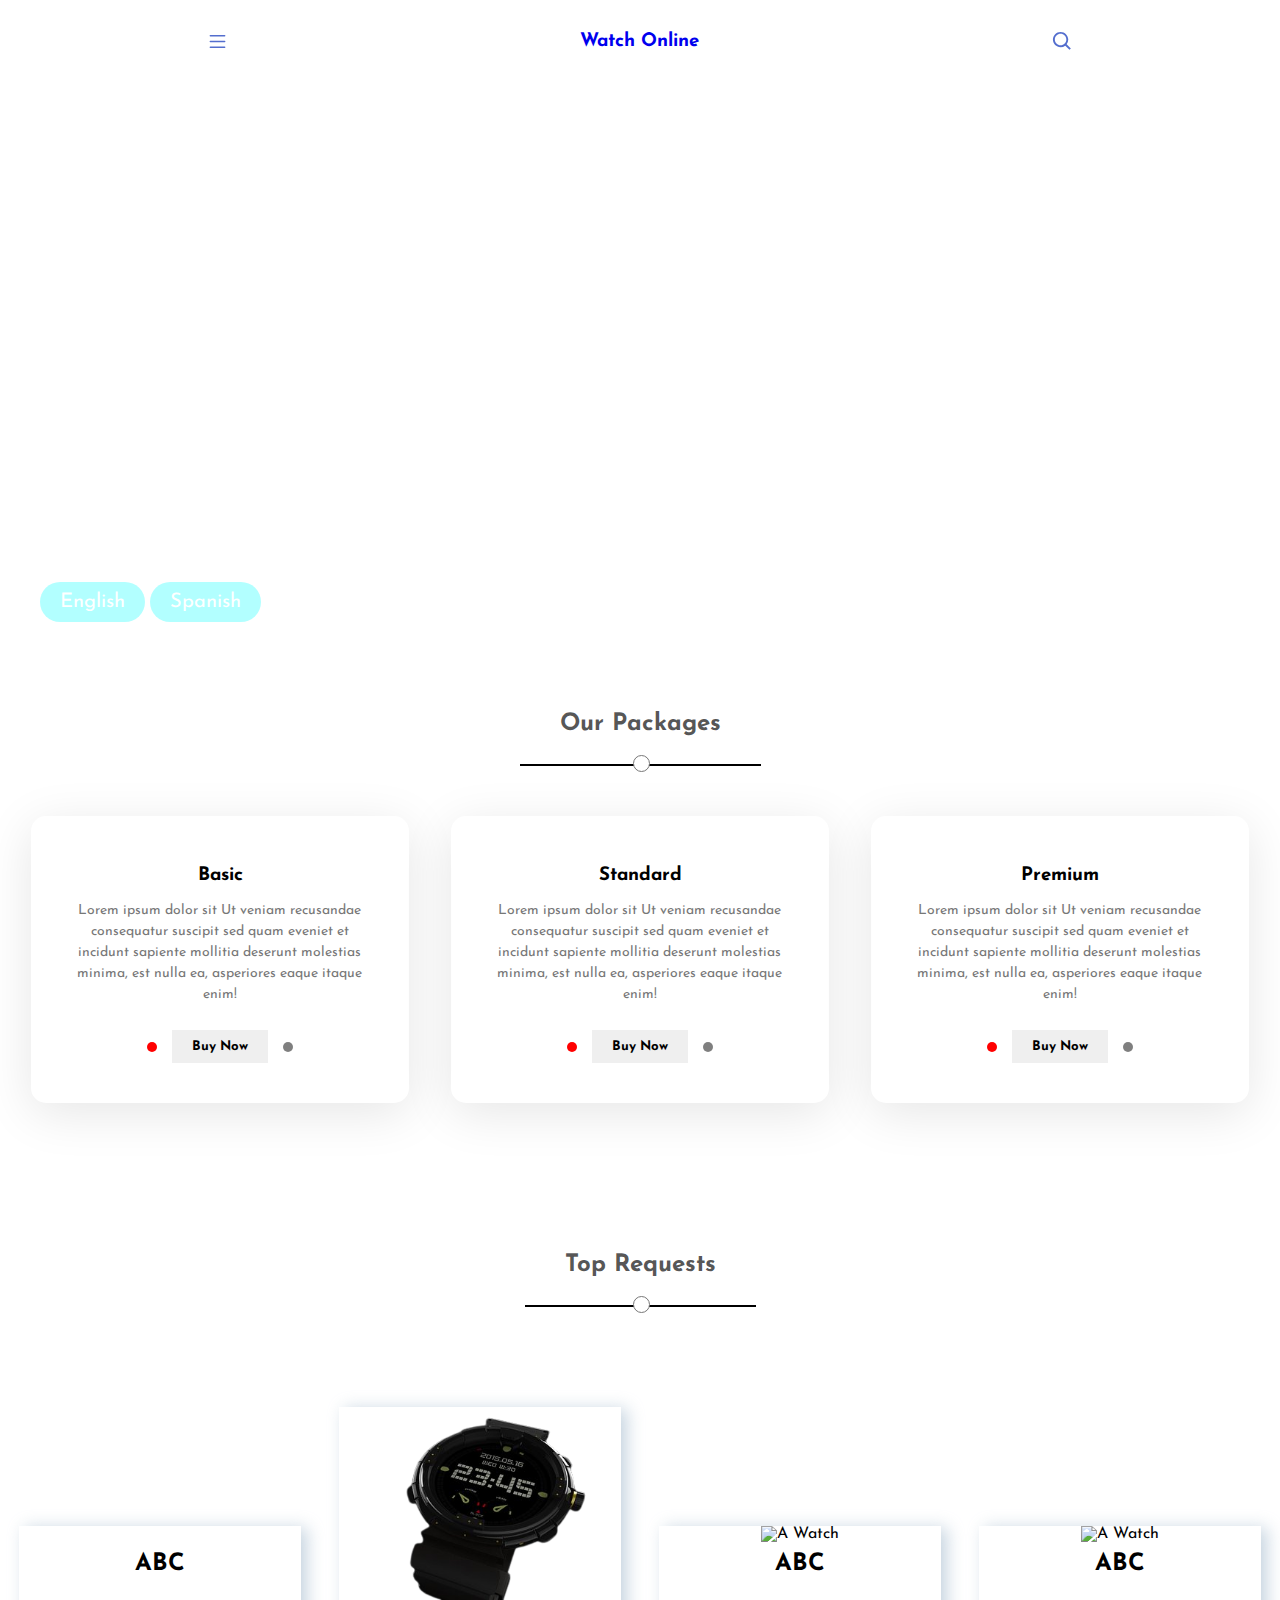
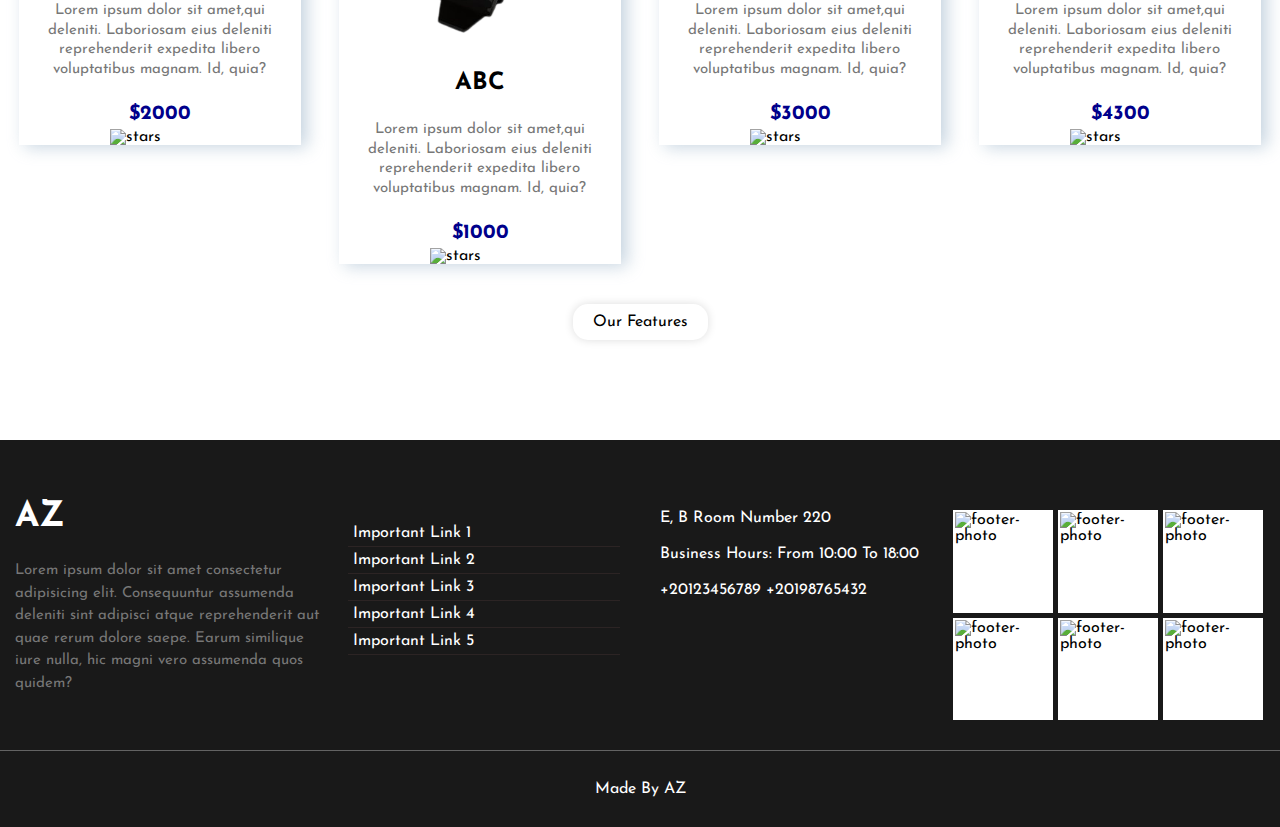
==== commit 4d8839b2: "change links number" ====
--- a/index.html
+++ b/index.html
@@ -32,7 +32,7 @@
           fill-rule="evenodd"
           d="M2.5 12a.5.5 0 0 1 .5-.5h10a.5.5 0 0 1 0 1H3a.5.5 0 0 1-.5-.5zm0-4a.5.5 0 0 1 .5-.5h10a.5.5 0 0 1 0 1H3a.5.5 0 0 1-.5-.5zm0-4a.5.5 0 0 1 .5-.5h10a.5.5 0 0 1 0 1H3a.5.5 0 0 1-.5-.5z"
         ></path></svg
-      ><a class="navlink active" href="/" aria-current="page"
+      ><a class="navlink active" href="index.html" aria-current="page"
         ><h3 class="navbar-heading">Watch Online</h3></a
       ><svg
         stroke="currentColor"
@@ -189,7 +189,7 @@
           </div>
         </div>
       </div>
-      <a class="package-button" href="/package.html">Our Features</a>
+      <a class="package-button" href="package.html">Our Features</a>
     </div>
     <!-- End Top Requests -->
 
@@ -212,16 +212,16 @@
                 <a href="#">Important Link 1</a>
               </li>
               <li>
-                <a href="#">Important Link 1</a>
-              </li>
-              <li>
-                <a href="#">Important Link 1</a>
-              </li>
-              <li>
-                <a href="#">Important Link 1</a>
-              </li>
-              <li>
-                <a href="#">Important Link 1</a>
+                <a href="#">Important Link 2</a>
+              </li>
+              <li>
+                <a href="#">Important Link 3</a>
+              </li>
+              <li>
+                <a href="#">Important Link 4</a>
+              </li>
+              <li>
+                <a href="#">Important Link 5</a>
               </li>
             </ul>
           </div>
--- a/CSS/animated.css
+++ b/CSS/animated.css
@@ -1,10 +1,23 @@
+/* Start Global Rules */
 * {
   padding: 0;
   margin: 0;
   box-sizing: border-box;
   font-family: "Josefin Sans", sans-serif;
-}
-
+  scroll-behavior: smooth;
+}
+/* End Global Rules */
+/* Start Scroll */
+::-webkit-scrollbar {
+  width: 10px;
+}
+::-webkit-scrollbar-thumb {
+  background-color: rgba(0,0,0,.438);
+}
+::-webkit-scrollbar-track {
+  background-color: #ddd;
+}
+/* End Scroll */
 /* Start Navbar */
 .navbar-container {
   box-sizing: border-box;
